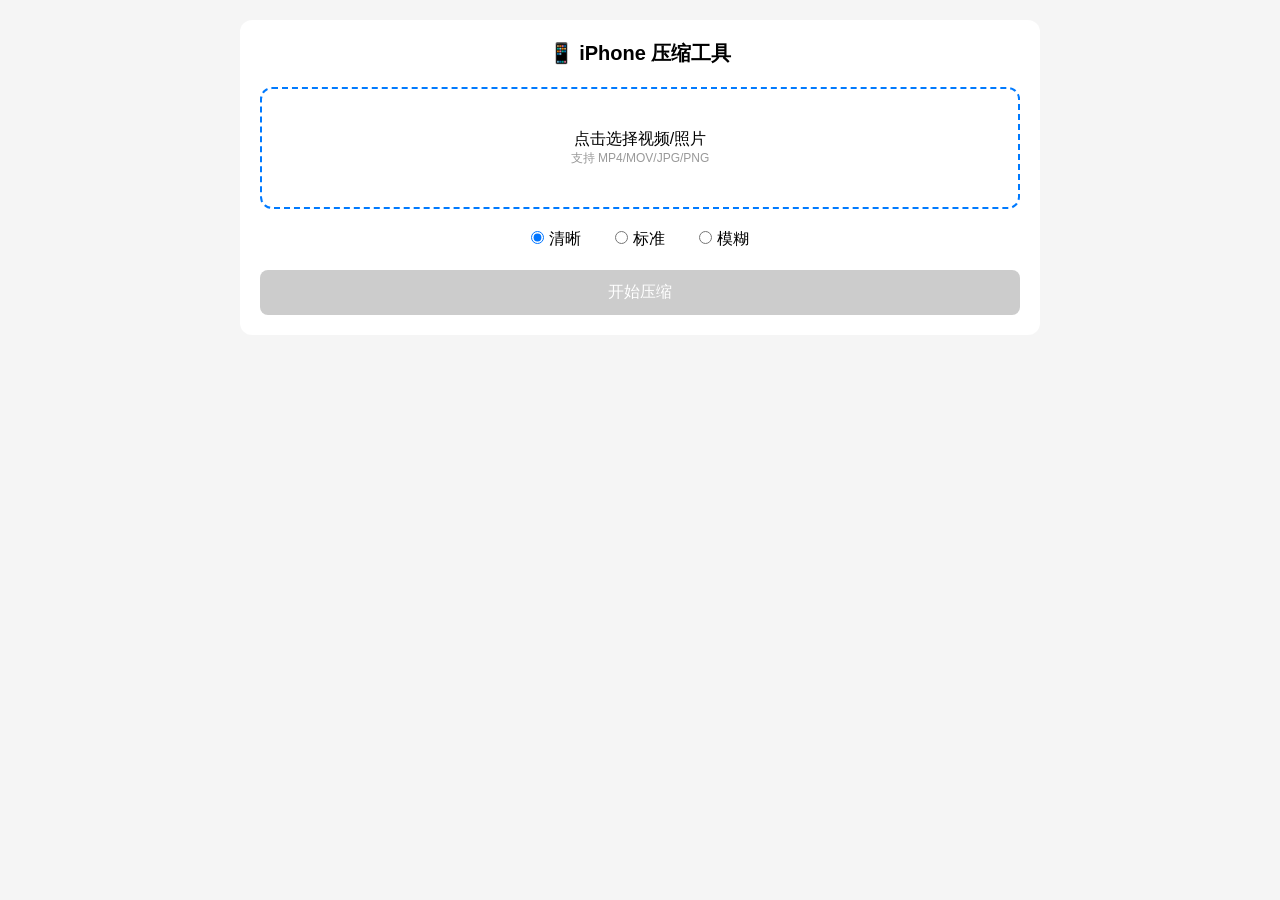
==== index.html @ 8c88e0a2 "first commit" ====
<!DOCTYPE html>
<html lang="zh-CN">

<head>
    <!-- 页面元信息 -->
    <meta charset="UTF-8">
    <meta name="viewport" content="width=device-width, initial-scale=1.0">
    <title>iPhone 压缩工具</title>
    
    <!-- 引入外部样式表 -->
    <link rel="stylesheet" href="style.css">
</head>

<body>
    <!-- 主容器 -->
    <div class="container">
        <!-- 页面标题 -->
        <h1>📱 iPhone 压缩工具</h1>
        
        <!-- 文件上传区域 -->
        <div class="upload" onclick="file.click()">
            <p>点击选择视频/照片</p>
            <p style="font-size:12px;color:#999">支持 MP4/MOV/JPG/PNG</p>
        </div>
        
        <!-- 隐藏的文件输入框 -->
        <input type="file" id="file" accept="video/*,image/*" onchange="selectFile(this)">
        
        <!-- 压缩等级选择 -->
        <div class="level">
            <label><input type="radio" name="lv" value="0.7" checked> 清晰</label>
            <label><input type="radio" name="lv" value="0.5"> 标准</label>
            <label><input type="radio" name="lv" value="0.3"> 模糊</label>
        </div>
        
        <!-- 压缩按钮 -->
        <button id="btn" onclick="compress()" disabled>开始压缩</button>
        
        <!-- 对比预览区域（初始隐藏） -->
        <div class="compare" id="preview" style="display:none">
            <!-- 原始文件预览 -->
            <div class="box">
                <h3>原始</h3>
                <div id="orig"></div>
                <div class="info" id="origInfo"></div>
            </div>
            <!-- 压缩后预览 -->
            <div class="box">
                <h3>压缩后</h3>
                <div id="comp"></div>
                <div class="info" id="compInfo"></div>
            </div>
        </div>
        
        <!-- 下载按钮（初始隐藏） -->
        <button id="dl" style="display:none;margin-top:10px;background:#34C759" onclick="download()">
            下载压缩文件
        </button>
    </div>
    
    <!-- 引入外部 JavaScript -->
    <script src="app.js"></script>
</body>

</html>
---- style.css ----
/**
 * iPhone 视频/照片压缩工具 - 样式表
 * 作用：定义页面布局和视觉效果
 */

/* ========== 基础重置 ========== */
/* 清除所有元素的默认边距和内边距，统一使用 border-box 盒模型 */
* {
    margin: 0;
    padding: 0;
    box-sizing: border-box;
}

/* ========== 页面主体 ========== */
/* 设置字体为苹果系统字体，添加背景色和内边距 */
body {
    font-family: -apple-system, sans-serif;
    padding: 20px;
    background: #f5f5f5;
}

/* ========== 主容器 ========== */
/* 限制最大宽度并居中显示，白色背景圆角卡片 */
.container {
    max-width: 800px;
    margin: 0 auto;
    background: #fff;
    padding: 20px;
    border-radius: 12px;
}

/* ========== 标题 ========== */
h1 {
    text-align: center;
    font-size: 20px;
    margin-bottom: 20px;
}

/* ========== 上传区域 ========== */
/* 虚线边框的拖拽上传区域，蓝色主题 */
.upload {
    border: 2px dashed #007AFF;
    border-radius: 12px;
    padding: 40px;
    text-align: center;
    cursor: pointer;
}

/* ========== 压缩等级选择区 ========== */
/* 居中对齐的单选按钮组 */
.level {
    margin: 20px 0;
    text-align: center;
}

/* 单选按钮标签间距 */
.level label {
    margin: 0 15px;
}

/* ========== 按钮样式 ========== */
/* 主按钮：蓝色背景，圆角，全宽 */
button {
    background: #007AFF;
    color: #fff;
    border: none;
    padding: 12px 30px;
    border-radius: 8px;
    font-size: 16px;
    cursor: pointer;
    width: 100%;
}

/* 禁用状态：灰色背景 */
button:disabled {
    background: #ccc;
}

/* ========== 对比预览区 ========== */
/* 两列网格布局，用于并排显示原图和压缩后 */
.compare {
    display: grid;
    grid-template-columns: 1fr 1fr;
    gap: 10px;
    margin-top: 15px;
}

/* 单个预览框 */
.box {
    text-align: center;
}

/* 预览框标题 */
.box h3 {
    font-size: 14px;
    color: #666;
    margin-bottom: 8px;
}

/* 预览媒体元素（视频/图片） */
.box video,
.box img {
    max-width: 100%;
    max-height: 200px;
    border-radius: 8px;
}

/* ========== 文件信息文字 ========== */
/* 显示文件大小和压缩比例 */
.info {
    font-size: 12px;
    color: #666;
    margin-top: 5px;
}

/* ========== 隐藏的文件输入框 ========== */
/* 实际点击的是上传区域，此 input 隐藏 */
#file {
    display: none;
}
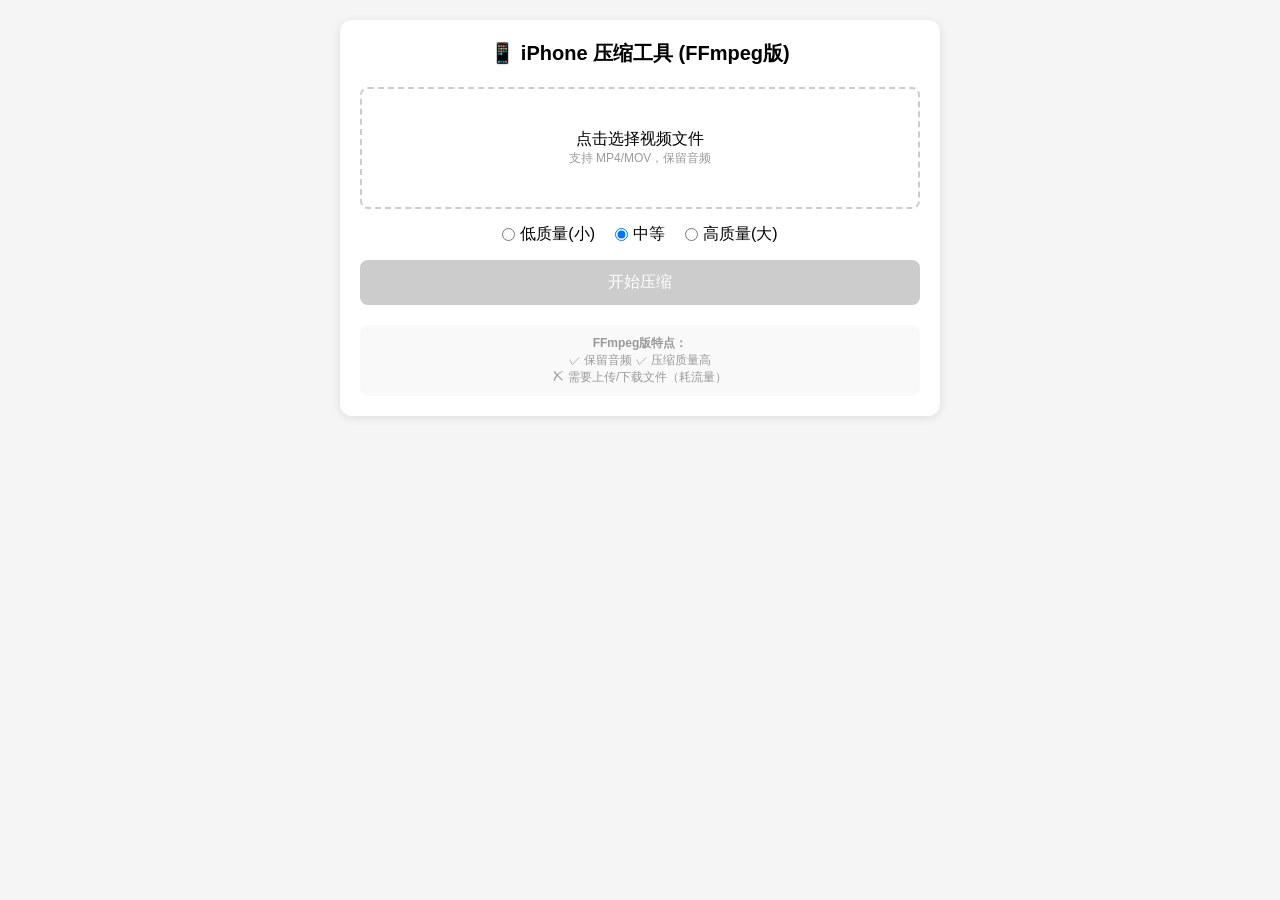
==== commit 30e109c5: "refactor(files): 调整文件结构以优化项目布局 - 将 brower_version 目录及其文件移动到 .lajitong 目录中 - 将 ffmpeg_version 目录下的 in" ====
--- a/index.html
+++ b/index.html
@@ -2,49 +2,151 @@
 <html lang="zh-CN">
 
 <head>
-    <!-- 页面元信息 -->
     <meta charset="UTF-8">
     <meta name="viewport" content="width=device-width, initial-scale=1.0">
-    <title>iPhone 压缩工具</title>
-    
-    <!-- 引入外部样式表 -->
-    <link rel="stylesheet" href="style.css">
+    <title>iPhone 压缩工具 (FFmpeg版)</title>
+    <style>
+        * { margin: 0; padding: 0; box-sizing: border-box; }
+        body {
+            font-family: -apple-system, BlinkMacSystemFont, 'Segoe UI', Roboto, sans-serif;
+            background: #f5f5f5;
+            padding: 20px;
+        }
+        .container {
+            max-width: 600px;
+            margin: 0 auto;
+            background: white;
+            border-radius: 12px;
+            padding: 20px;
+            box-shadow: 0 2px 10px rgba(0,0,0,0.1);
+        }
+        h1 {
+            text-align: center;
+            margin-bottom: 20px;
+            font-size: 20px;
+        }
+        .upload {
+            border: 2px dashed #ccc;
+            border-radius: 8px;
+            padding: 40px;
+            text-align: center;
+            cursor: pointer;
+            margin-bottom: 15px;
+        }
+        .upload:active {
+            background: #f0f0f0;
+        }
+        #file { display: none; }
+        .level {
+            display: flex;
+            justify-content: center;
+            gap: 20px;
+            margin-bottom: 15px;
+        }
+        .level label {
+            display: flex;
+            align-items: center;
+            gap: 5px;
+            cursor: pointer;
+        }
+        button {
+            width: 100%;
+            padding: 12px;
+            border: none;
+            border-radius: 8px;
+            font-size: 16px;
+            cursor: pointer;
+            margin-bottom: 10px;
+        }
+        #btn {
+            background: #007AFF;
+            color: white;
+        }
+        #btn:disabled {
+            background: #ccc;
+        }
+        #dlOriginal {
+            background: #5856D6;
+            color: white;
+        }
+        #dl {
+            background: #34C759;
+            color: white;
+        }
+        .compare {
+            display: grid;
+            grid-template-columns: 1fr 1fr;
+            gap: 10px;
+            margin-top: 15px;
+        }
+        .box {
+            background: #f9f9f9;
+            border-radius: 8px;
+            padding: 10px;
+            text-align: center;
+        }
+        .box h3 {
+            font-size: 14px;
+            margin-bottom: 8px;
+            color: #666;
+        }
+        .box video, .box img {
+            width: 100%;
+            border-radius: 4px;
+            max-height: 200px;
+            object-fit: contain;
+        }
+        .info {
+            font-size: 12px;
+            color: #999;
+            margin-top: 5px;
+        }
+        .progress {
+            text-align: center;
+            padding: 20px;
+            color: #666;
+        }
+        .note {
+            font-size: 12px;
+            color: #999;
+            text-align: center;
+            margin-top: 10px;
+            padding: 10px;
+            background: #f9f9f9;
+            border-radius: 8px;
+        }
+    </style>
 </head>
 
 <body>
-    <!-- 主容器 -->
     <div class="container">
-        <!-- 页面标题 -->
-        <h1>📱 iPhone 压缩工具</h1>
-        
-        <!-- 文件上传区域 -->
+        <h1>📱 iPhone 压缩工具 (FFmpeg版)</h1>
+        
         <div class="upload" onclick="file.click()">
-            <p>点击选择视频/照片</p>
-            <p style="font-size:12px;color:#999">支持 MP4/MOV/JPG/PNG</p>
-        </div>
-        
-        <!-- 隐藏的文件输入框 -->
-        <input type="file" id="file" accept="video/*,image/*" onchange="selectFile(this)">
-        
-        <!-- 压缩等级选择 -->
+            <p>点击选择视频文件</p>
+            <p style="font-size:12px;color:#999">支持 MP4/MOV，保留音频</p>
+        </div>
+        
+        <input type="file" id="file" accept="video/*" onchange="selectFile(this)">
+        
         <div class="level">
-            <label><input type="radio" name="lv" value="0.7" checked> 清晰</label>
-            <label><input type="radio" name="lv" value="0.5"> 标准</label>
-            <label><input type="radio" name="lv" value="0.3"> 模糊</label>
-        </div>
-        
-        <!-- 压缩按钮 -->
+            <label><input type="radio" name="lv" value="low"> 低质量(小)</label>
+            <label><input type="radio" name="lv" value="medium" checked> 中等</label>
+            <label><input type="radio" name="lv" value="high"> 高质量(大)</label>
+        </div>
+        
         <button id="btn" onclick="compress()" disabled>开始压缩</button>
         
-        <!-- 对比预览区域（初始隐藏） -->
+        <div id="progress" class="progress" style="display:none">
+            上传中... <span id="progressText">0%</span>
+        </div>
+        
         <div class="compare" id="preview" style="display:none">
-            <!-- 原始文件预览 -->
             <div class="box">
                 <h3>原始</h3>
                 <div id="orig"></div>
                 <div class="info" id="origInfo"></div>
             </div>
-            <!-- 压缩后预览 -->
             <div class="box">
                 <h3>压缩后</h3>
                 <div id="comp"></div>
@@ -52,14 +154,116 @@
             </div>
         </div>
         
-        <!-- 下载按钮（初始隐藏） -->
-        <button id="dl" style="display:none;margin-top:10px;background:#34C759" onclick="download()">
-            下载压缩文件
-        </button>
+        <div id="dlGroup" style="display:none;margin-top:10px">
+            <button id="dlOriginal" onclick="downloadOriginal()">下载原视频</button>
+            <button id="dl" onclick="download()">下载压缩视频</button>
+        </div>
+        
+        <div class="note">
+            <strong>FFmpeg版特点：</strong><br>
+            ✓ 保留音频 ✓ 压缩质量高<br>
+            ✗ 需要上传/下载文件（耗流量）
+        </div>
     </div>
-    
-    <!-- 引入外部 JavaScript -->
-    <script src="app.js"></script>
+
+    <script>
+        let selectedFile;
+        let compressedBlob;
+        let compressedUrl;
+
+        function selectFile(input) {
+            selectedFile = input.files[0];
+            btn.disabled = !selectedFile;
+            preview.style.display = 'none';
+            dlGroup.style.display = 'none';
+            
+            if (selectedFile) {
+                showOriginalPreview();
+            }
+        }
+
+        function showOriginalPreview() {
+            const url = URL.createObjectURL(selectedFile);
+            const sizeMB = (selectedFile.size / 1024 / 1024).toFixed(2);
+            
+            preview.style.display = 'grid';
+            orig.innerHTML = `<video src="${url}" controls muted></video>`;
+            origInfo.textContent = `${sizeMB}MB`;
+            comp.innerHTML = `<p style="color:#999;padding:60px 0">点击"开始压缩"</p>`;
+            compInfo.textContent = '等待压缩...';
+        }
+
+        async function compress() {
+            if (!selectedFile) return;
+            
+            const quality = document.querySelector('input[name="lv"]:checked').value;
+            
+            btn.disabled = true;
+            btn.textContent = '压缩中...';
+            progress.style.display = 'block';
+            progressText.textContent = '上传中...';
+            
+            try {
+                // 创建 FormData
+                const formData = new FormData();
+                formData.append('file', selectedFile);
+                formData.append('quality', quality);
+                
+                // 发送请求到服务器
+                const response = await fetch('/api/compress', {
+                    method: 'POST',
+                    body: formData
+                });
+                
+                progress.style.display = 'none';
+                
+                if (!response.ok) {
+                    const error = await response.json().catch(() => ({}));
+                    throw new Error(error.error || `服务器错误: ${response.status}`);
+                }
+                
+                // 获取压缩后的文件
+                compressedBlob = await response.blob();
+                const originalSize = parseInt(response.headers.get('X-Original-Size') || selectedFile.size);
+                const compressedSize = parseInt(response.headers.get('X-Compressed-Size') || compressedBlob.size);
+                
+                // 显示结果
+                compressedUrl = URL.createObjectURL(compressedBlob);
+                comp.innerHTML = `<video src="${compressedUrl}" controls autoplay muted></video>`;
+                
+                const saved = ((1 - compressedSize / originalSize) * 100).toFixed(0);
+                const sizeText = `${(compressedSize / 1024 / 1024).toFixed(2)}MB`;
+                compInfo.textContent = saved > 0 
+                    ? `${sizeText} (节省${saved}%)` 
+                    : `${sizeText} (原文件已较小)`;
+                
+                dlGroup.style.display = 'block';
+                
+            } catch (err) {
+                alert('压缩失败: ' + err.message);
+                compInfo.textContent = '压缩失败';
+            } finally {
+                btn.disabled = false;
+                btn.textContent = '开始压缩';
+                progress.style.display = 'none';
+            }
+        }
+
+        function downloadOriginal() {
+            const a = document.createElement('a');
+            a.href = URL.createObjectURL(selectedFile);
+            a.download = selectedFile.name;
+            a.click();
+        }
+
+        function download() {
+            if (!compressedBlob) return;
+            const a = document.createElement('a');
+            a.href = compressedUrl;
+            const name = selectedFile.name.replace(/\.[^.]+$/, '');
+            a.download = `compressed_${name}.mp4`;
+            a.click();
+        }
+    </script>
 </body>
-
 </html>
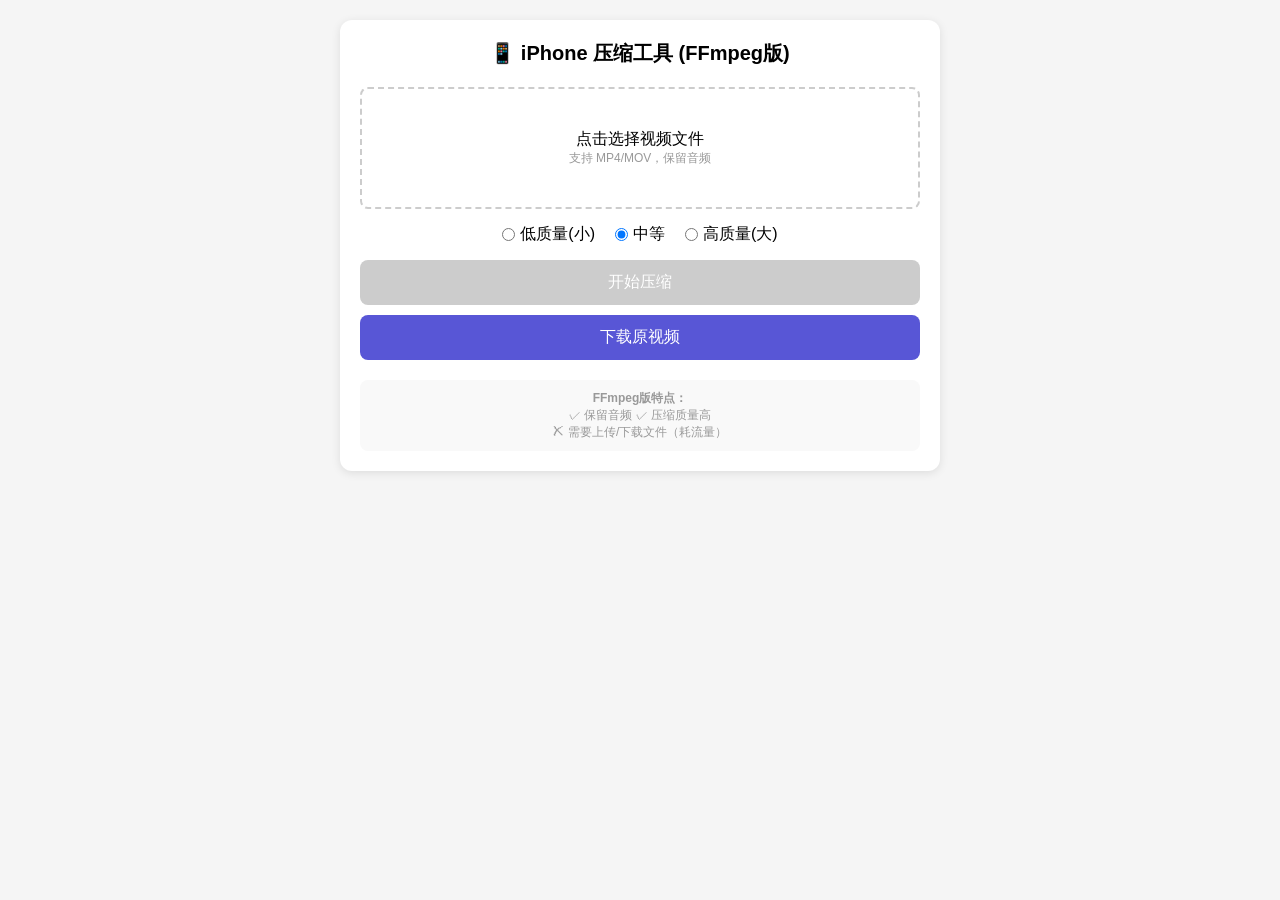
==== commit a5bec4bf: "feat(compress): 优化上传与压缩进度显示体验 - 将前端上传和压缩进度分开显示，添加独立的进度条和状态标签 - 使用 XMLHttpRequest 实现上传进度实时更新及压缩进度模拟更新" ====
--- a/index.html
+++ b/index.html
@@ -74,9 +74,9 @@
             color: white;
         }
         .compare {
-            display: grid;
-            grid-template-columns: 1fr 1fr;
-            gap: 10px;
+            display: flex;
+            flex-direction: column;
+            gap: 15px;
             margin-top: 15px;
         }
         .box {
@@ -85,6 +85,14 @@
             padding: 10px;
             text-align: center;
         }
+        .box-row {
+            display: flex;
+            gap: 15px;
+            align-items: flex-start;
+        }
+        .box-row .box {
+            flex: 1;
+        }
         .box h3 {
             font-size: 14px;
             margin-bottom: 8px;
@@ -93,7 +101,7 @@
         .box video, .box img {
             width: 100%;
             border-radius: 4px;
-            max-height: 200px;
+            max-height: 300px;
             object-fit: contain;
         }
         .info {
@@ -101,6 +109,31 @@
             color: #999;
             margin-top: 5px;
         }
+        .progress-container {
+            margin: 15px 0;
+            display: none;
+        }
+        .progress-label {
+            font-size: 14px;
+            color: #666;
+            margin-bottom: 8px;
+            display: flex;
+            justify-content: space-between;
+        }
+        .progress-bar {
+            width: 100%;
+            height: 10px;
+            background: #e0e0e0;
+            border-radius: 5px;
+            overflow: hidden;
+        }
+        .progress-fill {
+            height: 100%;
+            background: linear-gradient(90deg, #007AFF, #5856D6);
+            border-radius: 5px;
+            transition: width 0.3s ease;
+            width: 0%;
+        }
         .progress {
             text-align: center;
             padding: 20px;
@@ -137,16 +170,36 @@
         
         <button id="btn" onclick="compress()" disabled>开始压缩</button>
         
-        <div id="progress" class="progress" style="display:none">
-            上传中... <span id="progressText">0%</span>
+        <!-- 上传进度条 -->
+        <div id="uploadProgress" class="progress-container">
+            <div class="progress-label">
+                <span id="uploadLabel">上传中...</span>
+                <span id="uploadPercent">0%</span>
+            </div>
+            <div class="progress-bar">
+                <div id="uploadFill" class="progress-fill"></div>
+            </div>
+        </div>
+        
+        <!-- 压缩进度条 -->
+        <div id="compressProgress" class="progress-container">
+            <div class="progress-label">
+                <span id="compressLabel">服务器压缩中...</span>
+                <span id="compressPercent">0%</span>
+            </div>
+            <div class="progress-bar">
+                <div id="compressFill" class="progress-fill"></div>
+            </div>
         </div>
         
         <div class="compare" id="preview" style="display:none">
+            <!-- 原始文件 -->
             <div class="box">
                 <h3>原始</h3>
                 <div id="orig"></div>
                 <div class="info" id="origInfo"></div>
             </div>
+            <!-- 压缩后文件 -->
             <div class="box">
                 <h3>压缩后</h3>
                 <div id="comp"></div>
@@ -154,8 +207,8 @@
             </div>
         </div>
         
+        <button id="dlOriginal" onclick="downloadOriginal()">下载原视频</button>
         <div id="dlGroup" style="display:none;margin-top:10px">
-            <button id="dlOriginal" onclick="downloadOriginal()">下载原视频</button>
             <button id="dl" onclick="download()">下载压缩视频</button>
         </div>
         
@@ -193,39 +246,98 @@
             compInfo.textContent = '等待压缩...';
         }
 
+        function updateProgress(type, percent, label) {
+            const container = type === 'upload' ? uploadProgress : compressProgress;
+            const fill = type === 'upload' ? uploadFill : compressFill;
+            const percentEl = type === 'upload' ? uploadPercent : compressPercent;
+            const labelEl = type === 'upload' ? uploadLabel : compressLabel;
+            
+            container.style.display = 'block';
+            fill.style.width = percent + '%';
+            percentEl.textContent = Math.round(percent) + '%';
+            if (label) labelEl.textContent = label;
+        }
+
+        function hideProgress() {
+            uploadProgress.style.display = 'none';
+            compressProgress.style.display = 'none';
+            uploadFill.style.width = '0%';
+            compressFill.style.width = '0%';
+        }
+
         async function compress() {
             if (!selectedFile) return;
             
             const quality = document.querySelector('input[name="lv"]:checked').value;
             
             btn.disabled = true;
-            btn.textContent = '压缩中...';
-            progress.style.display = 'block';
-            progressText.textContent = '上传中...';
+            btn.textContent = '处理中...';
+            hideProgress();
             
             try {
-                // 创建 FormData
-                const formData = new FormData();
-                formData.append('file', selectedFile);
-                formData.append('quality', quality);
-                
-                // 发送请求到服务器
-                const response = await fetch('/api/compress', {
-                    method: 'POST',
-                    body: formData
+                // 使用 XMLHttpRequest 获取上传进度
+                const compressedData = await new Promise((resolve, reject) => {
+                    const xhr = new XMLHttpRequest();
+                    
+                    // 上传进度监听
+                    xhr.upload.addEventListener('progress', (e) => {
+                        if (e.lengthComputable) {
+                            const percent = (e.loaded / e.total) * 100;
+                            updateProgress('upload', percent, '上传中...');
+                        }
+                    });
+                    
+                    xhr.upload.addEventListener('load', () => {
+                        updateProgress('upload', 100, '上传完成');
+                        // 开始模拟压缩进度
+                        let compressPercent = 0;
+                        xhr._compressInterval = setInterval(() => {
+                            compressPercent += Math.random() * 8 + 2;
+                            if (compressPercent >= 95) {
+                                compressPercent = 95;
+                                // 不在这里清除定时器，等待服务器响应
+                            }
+                            updateProgress('compress', compressPercent, '服务器压缩中...');
+                        }, 400);
+                    });
+                    
+                    xhr.addEventListener('load', () => {
+                        // 清除模拟进度定时器
+                        if (xhr._compressInterval) {
+                            clearInterval(xhr._compressInterval);
+                            xhr._compressInterval = null;
+                        }
+                        if (xhr.status === 200) {
+                            updateProgress('compress', 100, '压缩完成 ✓');
+                            setTimeout(() => resolve(xhr.response), 300);
+                        } else {
+                            let errorMsg = '服务器错误';
+                            try {
+                                const err = JSON.parse(xhr.responseText);
+                                errorMsg = err.error || errorMsg;
+                            } catch {}
+                            reject(new Error(errorMsg));
+                        }
+                    });
+                    
+                    xhr.addEventListener('error', () => reject(new Error('网络错误')));
+                    xhr.addEventListener('abort', () => reject(new Error('上传被取消')));
+                    
+                    xhr.open('POST', '/api/compress');
+                    xhr.responseType = 'blob';
+                    
+                    const formData = new FormData();
+                    formData.append('file', selectedFile);
+                    formData.append('quality', quality);
+                    xhr.send(formData);
                 });
                 
-                progress.style.display = 'none';
-                
-                if (!response.ok) {
-                    const error = await response.json().catch(() => ({}));
-                    throw new Error(error.error || `服务器错误: ${response.status}`);
-                }
-                
-                // 获取压缩后的文件
-                compressedBlob = await response.blob();
-                const originalSize = parseInt(response.headers.get('X-Original-Size') || selectedFile.size);
-                const compressedSize = parseInt(response.headers.get('X-Compressed-Size') || compressedBlob.size);
+                hideProgress();
+                
+                // 使用已获取的数据
+                compressedBlob = compressedData;
+                const originalSize = selectedFile.size;
+                const compressedSize = compressedData.size;
                 
                 // 显示结果
                 compressedUrl = URL.createObjectURL(compressedBlob);
@@ -242,14 +354,18 @@
             } catch (err) {
                 alert('压缩失败: ' + err.message);
                 compInfo.textContent = '压缩失败';
+                hideProgress();
             } finally {
                 btn.disabled = false;
                 btn.textContent = '开始压缩';
-                progress.style.display = 'none';
             }
         }
 
         function downloadOriginal() {
+            if (!selectedFile) {
+                alert('请选择文件');
+                return
+            }
             const a = document.createElement('a');
             a.href = URL.createObjectURL(selectedFile);
             a.download = selectedFile.name;
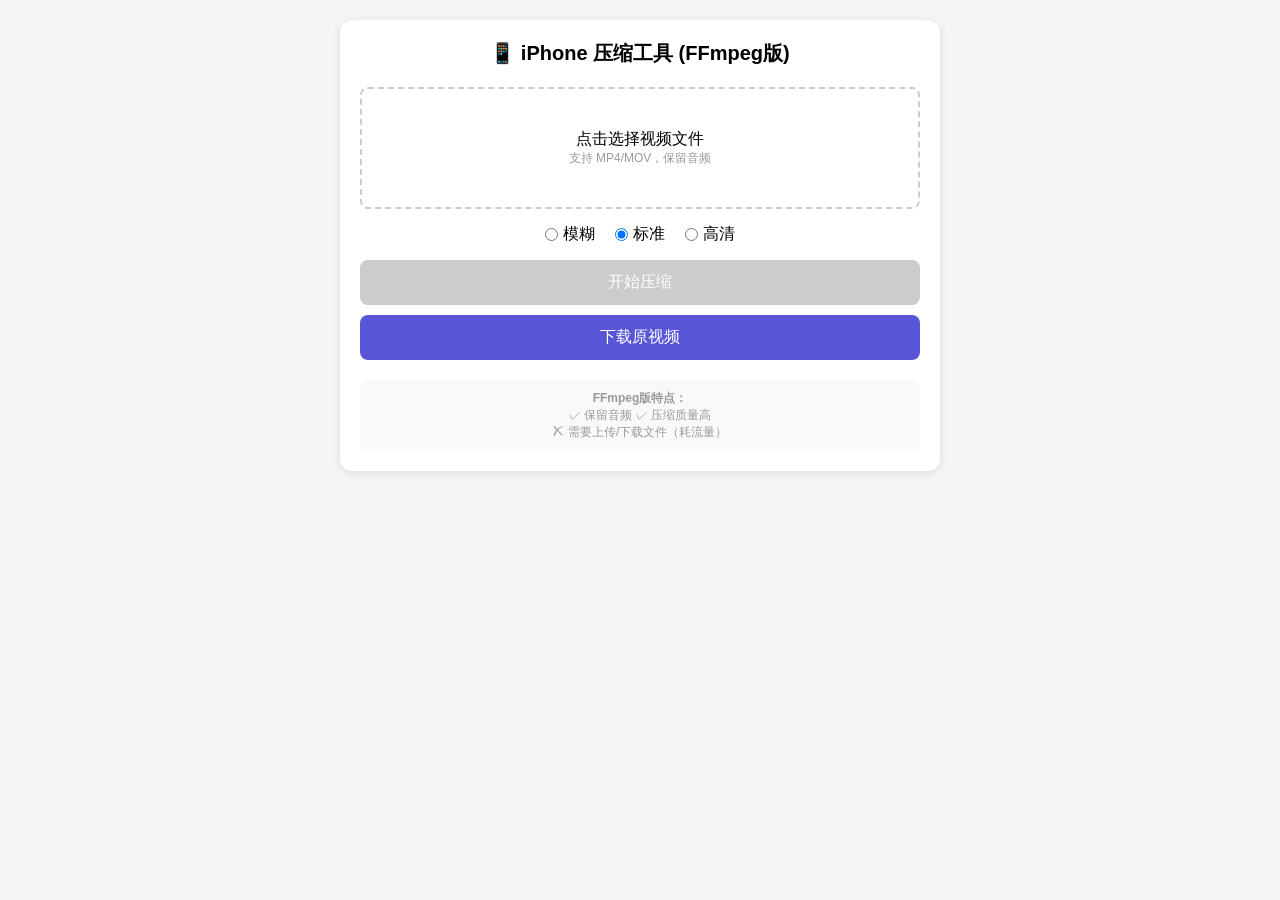
==== commit f1f5789a: "style(ui): 优化视频质量选项标签文案 - 将视频质量选项“低质量(小)”改为“模糊” - 将“中等”改为“标准”，提高表达准确性 - 将“高质量(大)”改为“高清”，更符合用户认知" ====
--- a/index.html
+++ b/index.html
@@ -163,9 +163,9 @@
         <input type="file" id="file" accept="video/*" onchange="selectFile(this)">
         
         <div class="level">
-            <label><input type="radio" name="lv" value="low"> 低质量(小)</label>
-            <label><input type="radio" name="lv" value="medium" checked> 中等</label>
-            <label><input type="radio" name="lv" value="high"> 高质量(大)</label>
+            <label><input type="radio" name="lv" value="low"> 模糊</label>
+            <label><input type="radio" name="lv" value="medium" checked> 标准</label>
+            <label><input type="radio" name="lv" value="high"> 高清</label>
         </div>
         
         <button id="btn" onclick="compress()" disabled>开始压缩</button>
